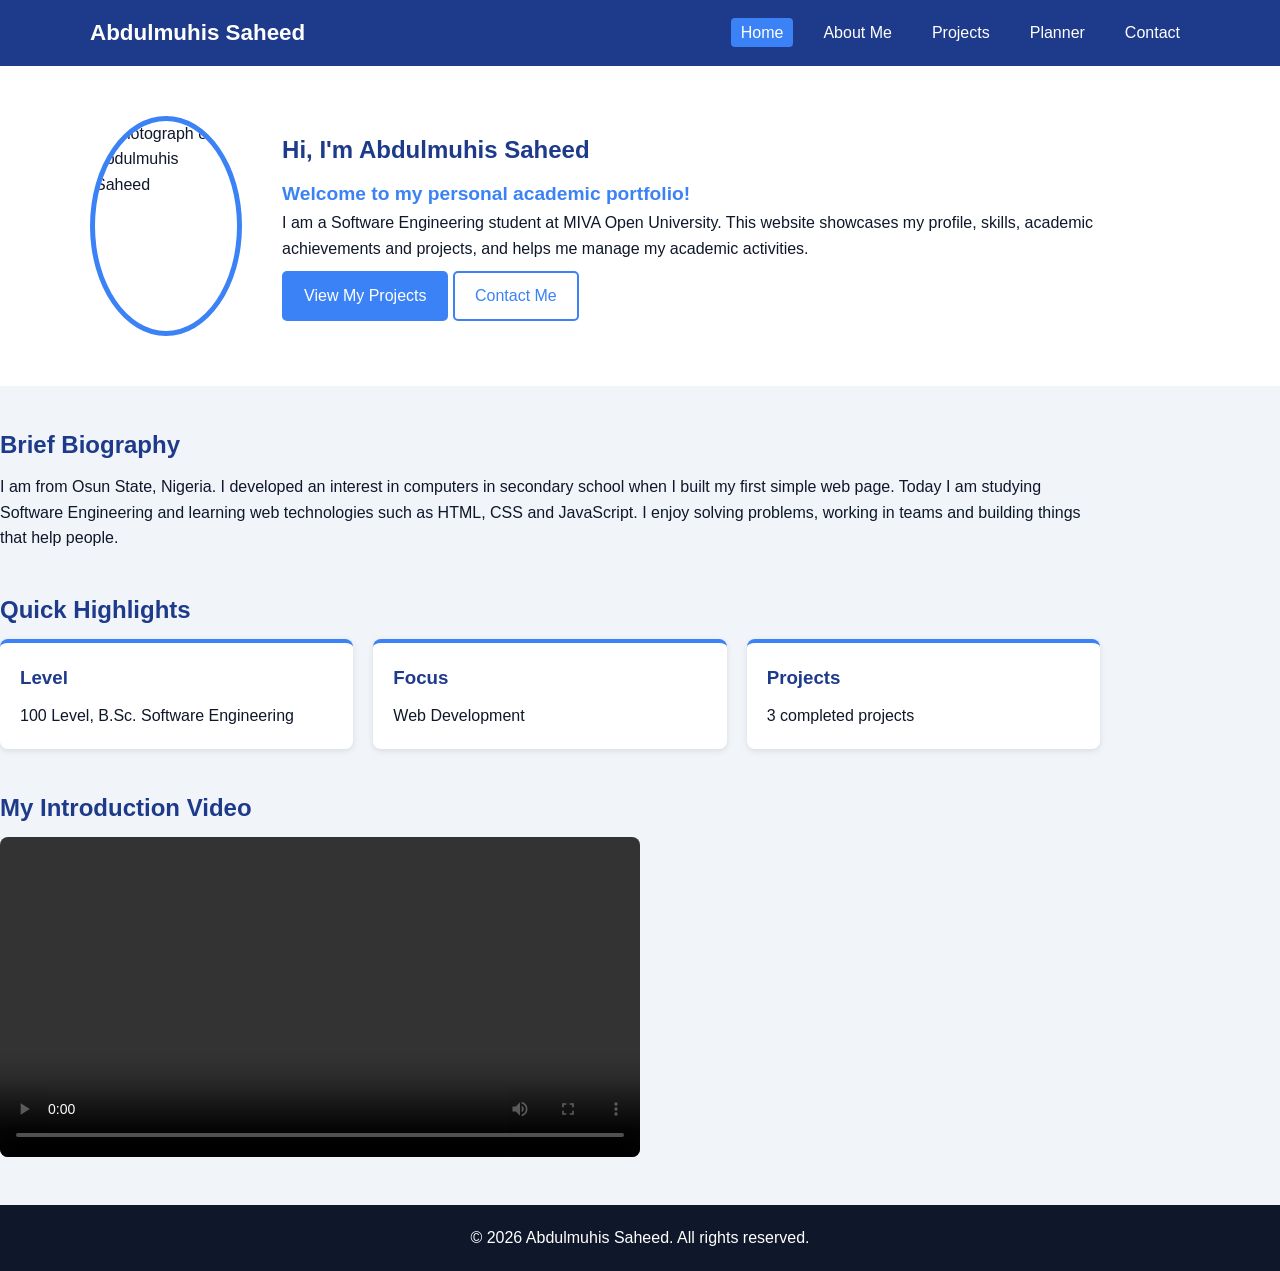
==== index.html @ 99f4a9da "pushing my csc 106 project" ====
<!DOCTYPE html>
<html lang="en">
<head>
  <meta charset="UTF-8">
  <meta name="viewport" content="width=device-width, initial-scale=1.0">
  <title>Home | Abdulmuhis Saheed - Student Portfolio</title>
  <link rel="stylesheet" href="css/style.css">
</head>
<body>
  <header class="site-header">
    <div class="container header-inner">
      <a href="index.html" class="logo">Abdulmuhis Saheed</a>
      <button class="menu-toggle" id="menuToggle" aria-label="Open menu">&#9776;</button>
      <nav>
        <ul class="nav-links" id="navLinks">
          <li><a href="index.html" class="active">Home</a></li>
          <li><a href="about.html">About Me</a></li>
          <li><a href="projects.html">Projects</a></li>
          <li><a href="planner.html">Planner</a></li>
          <li><a href="contact.html">Contact</a></li>
        </ul>
      </nav>
    </div>
  </header>

  <main>
    <section class="hero">
      <div class="container hero-inner">
        <img src="https://cdn.corenexis.com/f/PS7czfo1.jpg" alt="Photograph of Abdulmuhis Saheed" class="profile-photo">
        <div class="hero-text">
          <h1>Hi, I'm Abdulmuhis Saheed</h1>
          <p class="welcome">Welcome to my personal academic portfolio!</p>
          <p>I am a Software Engineering student at MIVA Open University. This website showcases my profile, skills, academic achievements and projects, and helps me manage my academic activities.</p>
          <a href="projects.html" class="btn">View My Projects</a>
          <a href="contact.html" class="btn btn-outline">Contact Me</a>
        </div>
      </div>
    </section>

    <section class="container section">
      <h2>Brief Biography</h2>
      <p>I am from Osun State, Nigeria. I developed an interest in computers in secondary school when I built my first simple web page. Today I am studying Software Engineering and learning web technologies such as HTML, CSS and JavaScript. I enjoy solving problems, working in teams and building things that help people.</p>
    </section>

    <section class="container section">
      <h2>Quick Highlights</h2>
      <div class="card-grid">
        <article class="card">
          <h3>Level</h3>
          <p>100 Level, B.Sc. Software Engineering</p>
        </article>
        <article class="card">
          <h3>Focus</h3>
          <p>Web Development</p>
        </article>
        <article class="card">
          <h3>Projects</h3>
          <p>3 completed projects</p>
        </article>
      </div>
    </section>

    <section class="container section">
      <h2>My Introduction Video</h2>
      <video controls width="640" class="media">
        <source src="media/intro.mp4" type="video/mp4">
        Your browser does not support the video tag.
      </video>
    </section>
  </main>

  <footer class="site-footer">
    <p>&copy; <span id="year"></span> Abdulmuhis Saheed. All rights reserved.</p>
  </footer>

  <script src="js/script.js"></script>
</body>
</html>
---- css/style.css ----
/* ===== Colour scheme ===== */
:root {
  --primary: #1e3a8a;
  --secondary: #3b82f6;
  --light: #f1f5f9;
  --dark: #0f172a;
  --white: #ffffff;
  --success: #16a34a;
  --danger: #dc2626;
}

* {
  margin: 0;
  padding: 0;
  box-sizing: border-box;
}

body {
  font-family: Arial, Helvetica, sans-serif;
  background-color: var(--light);
  color: var(--dark);
  line-height: 1.6;
  display: flex;
  flex-direction: column;
  min-height: 100vh;
}

main {
  flex: 1;
}

.container {
  width: 90%;
  max-width: 1100px;
  margin: 0 auto;
}

h1, h2, h3 {
  color: var(--primary);
  margin-bottom: 10px;
}

.section {
  margin: 40px 0;
}

.page-title {
  margin-top: 30px;
  text-align: center;
}

/* ===== Header & Navigation ===== */
.site-header {
  background-color: var(--primary);
  position: sticky;
  top: 0;
  z-index: 10;
}

.header-inner {
  display: flex;
  justify-content: space-between;
  align-items: center;
  padding: 15px 0;
}

.logo {
  color: var(--white);
  font-size: 1.4rem;
  font-weight: bold;
  text-decoration: none;
}

.nav-links {
  list-style: none;
  display: flex;
  gap: 20px;
}

.nav-links a {
  color: var(--white);
  text-decoration: none;
  padding: 6px 10px;
  border-radius: 4px;
  transition: background-color 0.3s ease;
}

.nav-links a:hover,
.nav-links a.active {
  background-color: var(--secondary);
}

.menu-toggle {
  display: none;
  background: none;
  border: none;
  color: var(--white);
  font-size: 1.8rem;
  cursor: pointer;
}

/* ===== Buttons ===== */
.btn {
  display: inline-block;
  background-color: var(--secondary);
  color: var(--white);
  padding: 10px 20px;
  border: 2px solid var(--secondary);
  border-radius: 5px;
  text-decoration: none;
  cursor: pointer;
  font-size: 1rem;
  margin-top: 10px;
  transition: background-color 0.3s ease, transform 0.2s ease;
}

.btn:hover {
  background-color: var(--primary);
  transform: translateY(-2px);
}

.btn-outline {
  background-color: transparent;
  color: var(--secondary);
}

.btn-outline:hover {
  color: var(--white);
}

/* ===== Homepage hero ===== */
.hero {
  background-color: var(--white);
  padding: 50px 0;
}

.hero-inner {
  display: flex;
  align-items: center;
  gap: 40px;
}

.profile-photo {
  width: 220px;
  height: 220px;
  border-radius: 50%;
  border: 5px solid var(--secondary);
  object-fit: cover;
  animation: fadeIn 1s ease;
}

.hero-text {
  animation: slideIn 1s ease;
}

.welcome {
  font-size: 1.2rem;
  color: var(--secondary);
  font-weight: bold;
}

@keyframes fadeIn {
  from { opacity: 0; }
  to { opacity: 1; }
}

@keyframes slideIn {
  from { opacity: 0; transform: translateX(40px); }
  to { opacity: 1; transform: translateX(0); }
}

/* ===== Cards (CSS Grid) ===== */
.card-grid {
  display: grid;
  grid-template-columns: repeat(3, 1fr);
  gap: 20px;
}

.card {
  background-color: var(--white);
  padding: 20px;
  border-radius: 8px;
  border-top: 4px solid var(--secondary);
  box-shadow: 0 2px 6px rgba(0, 0, 0, 0.1);
  transition: transform 0.3s ease;
}

.card:hover {
  transform: translateY(-5px);
}

.media {
  max-width: 100%;
  height: auto;
  border-radius: 8px;
}

/* ===== About page ===== */
table {
  width: 100%;
  border-collapse: collapse;
  background-color: var(--white);
}

th, td {
  padding: 12px;
  border: 1px solid #cbd5e1;
  text-align: left;
}

th {
  background-color: var(--primary);
  color: var(--white);
}

tbody tr:nth-child(even) {
  background-color: #e2e8f0;
}

.skills-list {
  list-style: none;
  display: flex;
  flex-wrap: wrap;
  gap: 10px;
}

.skills-list li {
  background-color: var(--secondary);
  color: var(--white);
  padding: 8px 15px;
  border-radius: 20px;
}

ol {
  padding-left: 20px;
}

/* ===== Projects page ===== */
.project-grid {
  display: grid;
  grid-template-columns: repeat(3, 1fr);
  gap: 25px;
  margin: 30px 0 50px;
}

.project-card {
  background-color: var(--white);
  border-radius: 8px;
  overflow: hidden;
  box-shadow: 0 2px 6px rgba(0, 0, 0, 0.1);
  transition: transform 0.3s ease, box-shadow 0.3s ease;
}

.project-card:hover {
  transform: translateY(-5px);
  box-shadow: 0 6px 14px rgba(0, 0, 0, 0.15);
}

.project-card img {
  width: 100%;
  height: 200px;
  object-fit: cover;
}

.project-body {
  padding: 20px;
}

.project-body h2 {
  font-size: 1.3rem;
}

/* ===== Planner page ===== */
.planner {
  max-width: 700px;
  margin: 30px auto 50px;
  background-color: var(--white);
  padding: 25px;
  border-radius: 8px;
  box-shadow: 0 2px 6px rgba(0, 0, 0, 0.1);
}

.task-form {
  display: flex;
  gap: 10px;
}

.task-form input[type="text"] {
  flex: 1;
}

.task-form .btn {
  margin-top: 0;
}

input, textarea {
  padding: 10px;
  border: 1px solid #94a3b8;
  border-radius: 5px;
  font-size: 1rem;
  font-family: inherit;
}

.task-count {
  margin: 15px 0 10px;
  font-weight: bold;
}

.task-list {
  list-style: none;
}

.task-list li {
  display: flex;
  align-items: center;
  gap: 10px;
  padding: 12px;
  border-bottom: 1px solid #e2e8f0;
  animation: fadeIn 0.4s ease;
}

.task-list li span {
  flex: 1;
}

.task-list li small {
  color: #64748b;
}

.task-list li.completed span {
  text-decoration: line-through;
  color: #94a3b8;
}

.delete-btn {
  background-color: var(--danger);
  color: var(--white);
  border: none;
  padding: 6px 12px;
  border-radius: 4px;
  cursor: pointer;
  transition: opacity 0.3s ease;
}

.delete-btn:hover {
  opacity: 0.8;
}

/* ===== Contact page ===== */
.contact-wrapper {
  display: grid;
  grid-template-columns: 2fr 1fr;
  gap: 30px;
  margin: 30px 0 50px;
}

.contact-form {
  display: flex;
  flex-direction: column;
  background-color: var(--white);
  padding: 25px;
  border-radius: 8px;
  box-shadow: 0 2px 6px rgba(0, 0, 0, 0.1);
}

.contact-form label {
  font-weight: bold;
  margin-top: 10px;
}

.contact-info {
  background-color: var(--white);
  padding: 25px;
  border-radius: 8px;
  box-shadow: 0 2px 6px rgba(0, 0, 0, 0.1);
}

.contact-info ul {
  list-style: none;
}

.contact-info li {
  margin-bottom: 10px;
}

.error {
  color: var(--danger);
  font-size: 0.9rem;
}

.success {
  color: var(--success);
  font-weight: bold;
  margin-top: 10px;
}

/* ===== Footer ===== */
.site-footer {
  background-color: var(--dark);
  color: var(--white);
  text-align: center;
  padding: 20px;
}

/* ===== Responsive design ===== */
@media (max-width: 768px) {
  .menu-toggle {
    display: block;
  }

  .nav-links {
    display: none;
    flex-direction: column;
    position: absolute;
    top: 100%;
    left: 0;
    right: 0;
    background-color: var(--primary);
    padding: 10px 5%;
  }

  .nav-links.show {
    display: flex;
  }

  .header-inner {
    position: relative;
  }

  .hero-inner {
    flex-direction: column;
    text-align: center;
  }

  .card-grid,
  .project-grid,
  .contact-wrapper {
    grid-template-columns: 1fr;
  }

  .task-form {
    flex-direction: column;
  }
}
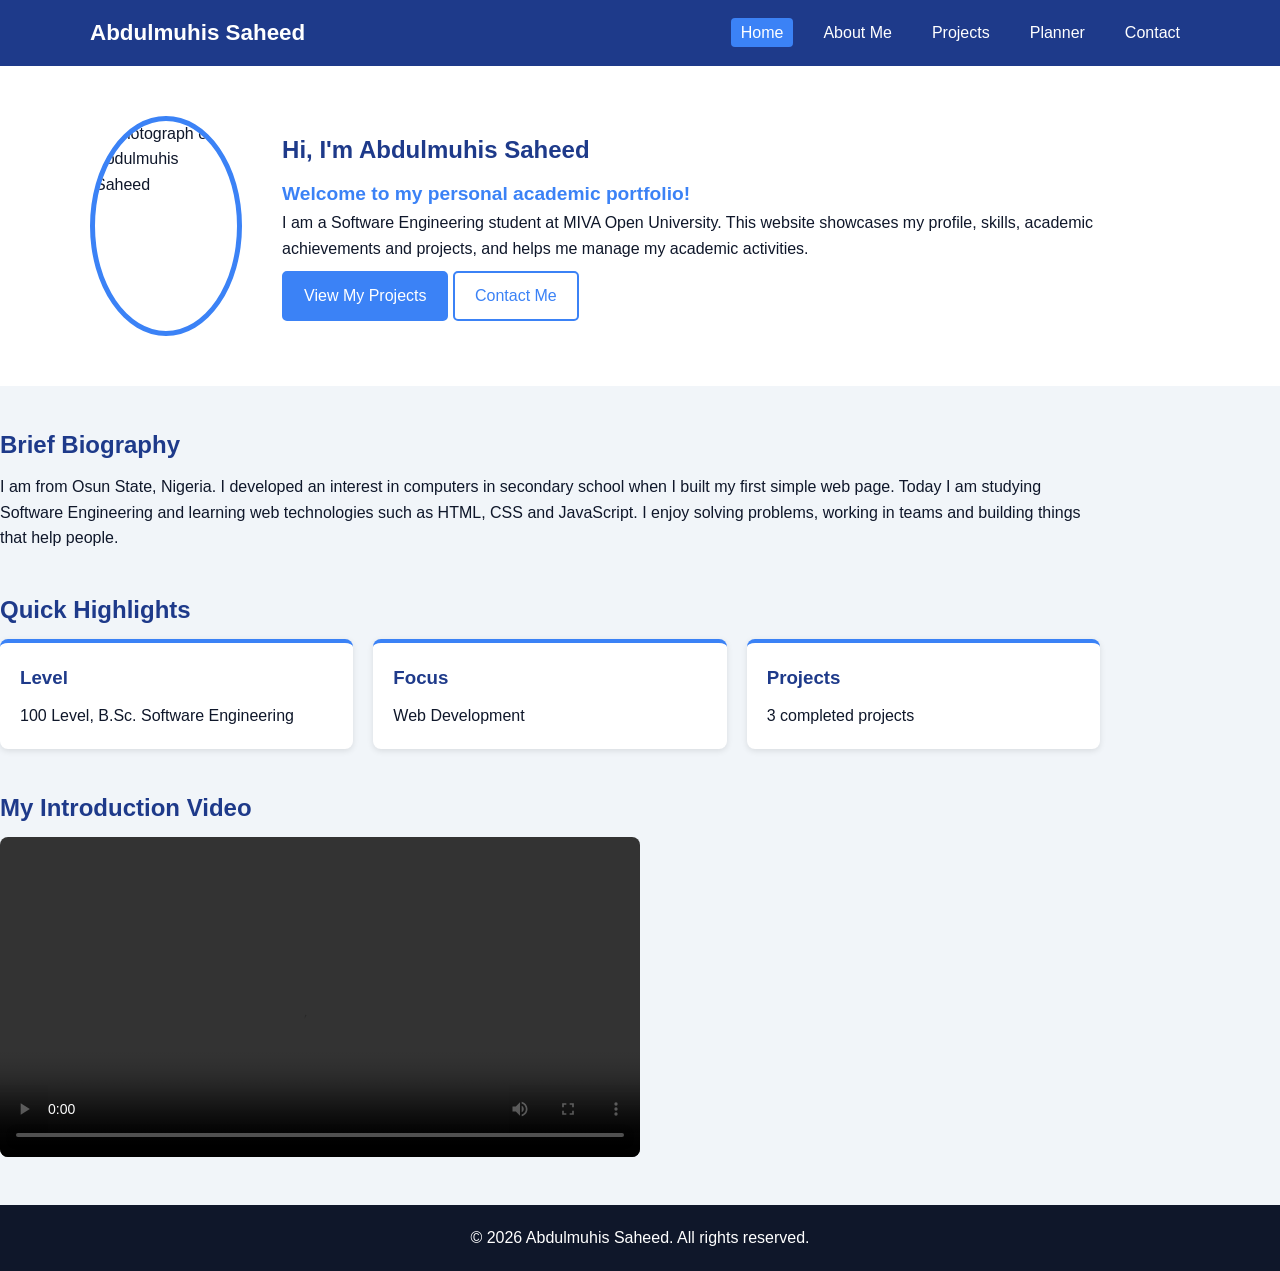
==== commit f1ebe476: "Adding final touches" ====
--- a/index.html
+++ b/index.html
@@ -63,7 +63,7 @@
     <section class="container section">
       <h2>My Introduction Video</h2>
       <video controls width="640" class="media">
-        <source src="media/intro.mp4" type="video/mp4">
+        <source src="https://www.pexels.com/download/video/8275951/" type="video/mp4">
         Your browser does not support the video tag.
       </video>
     </section>
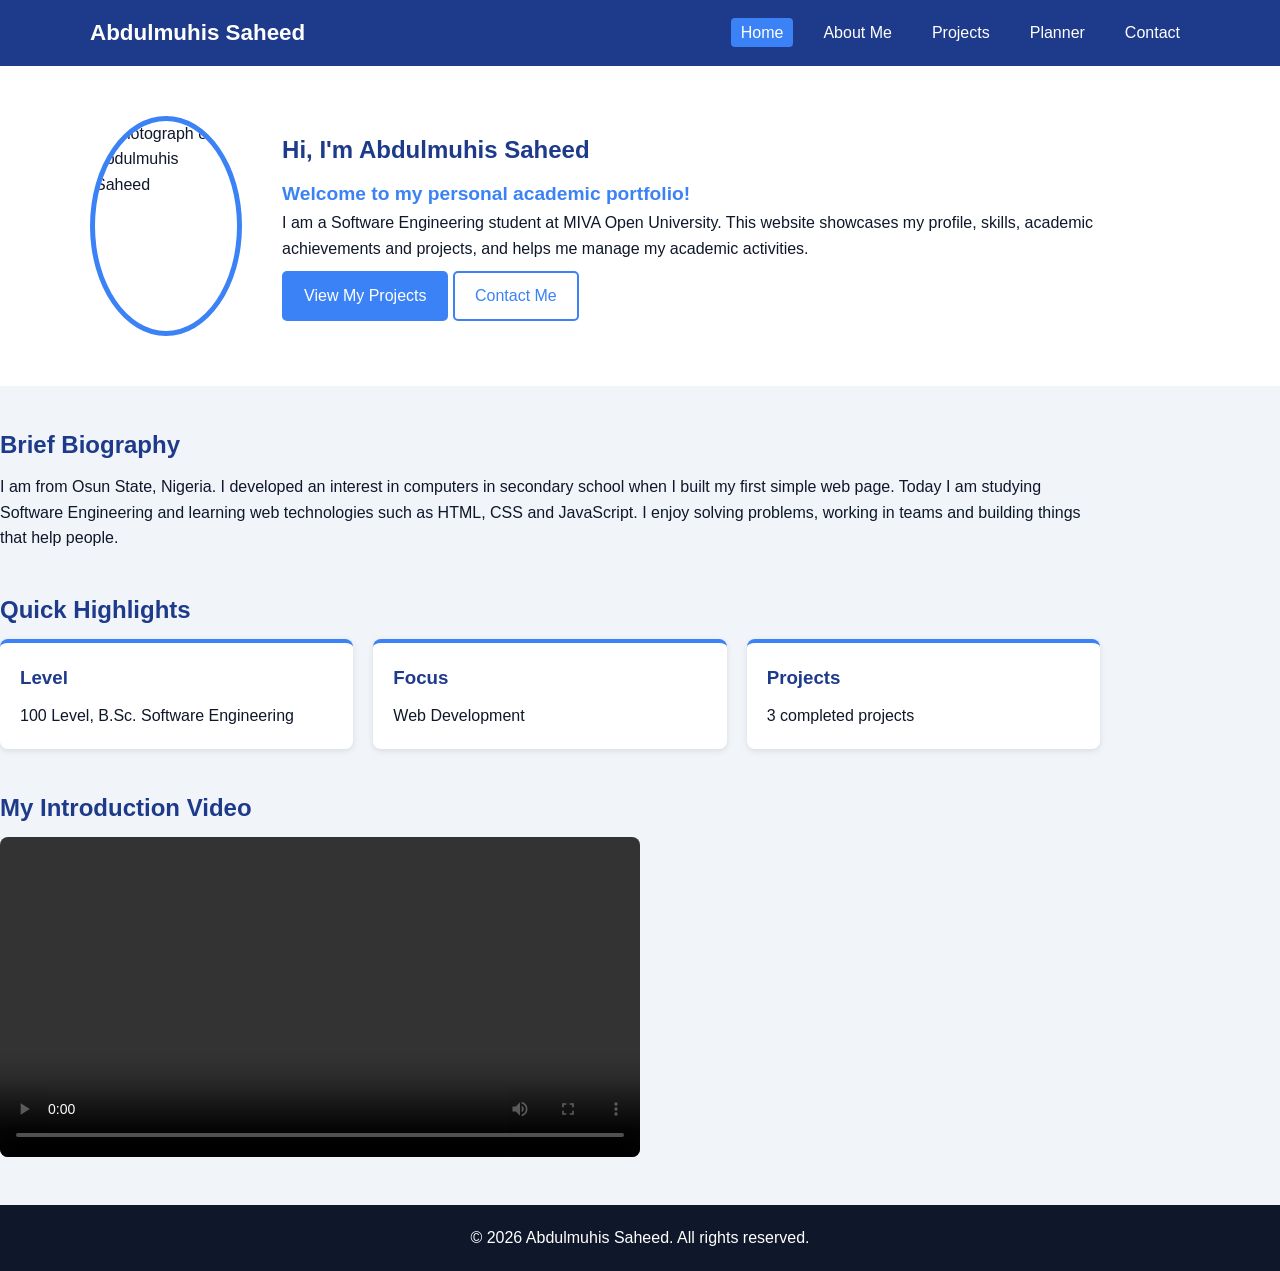
==== commit 7ad9d21a: "replaced the media and updated my document" ====
--- a/index.html
+++ b/index.html
@@ -63,7 +63,7 @@
     <section class="container section">
       <h2>My Introduction Video</h2>
       <video controls width="640" class="media">
-        <source src="https://www.pexels.com/download/video/8275951/" type="video/mp4">
+        <source src="media/intro.mp4" type="video/mp4">
         Your browser does not support the video tag.
       </video>
     </section>
